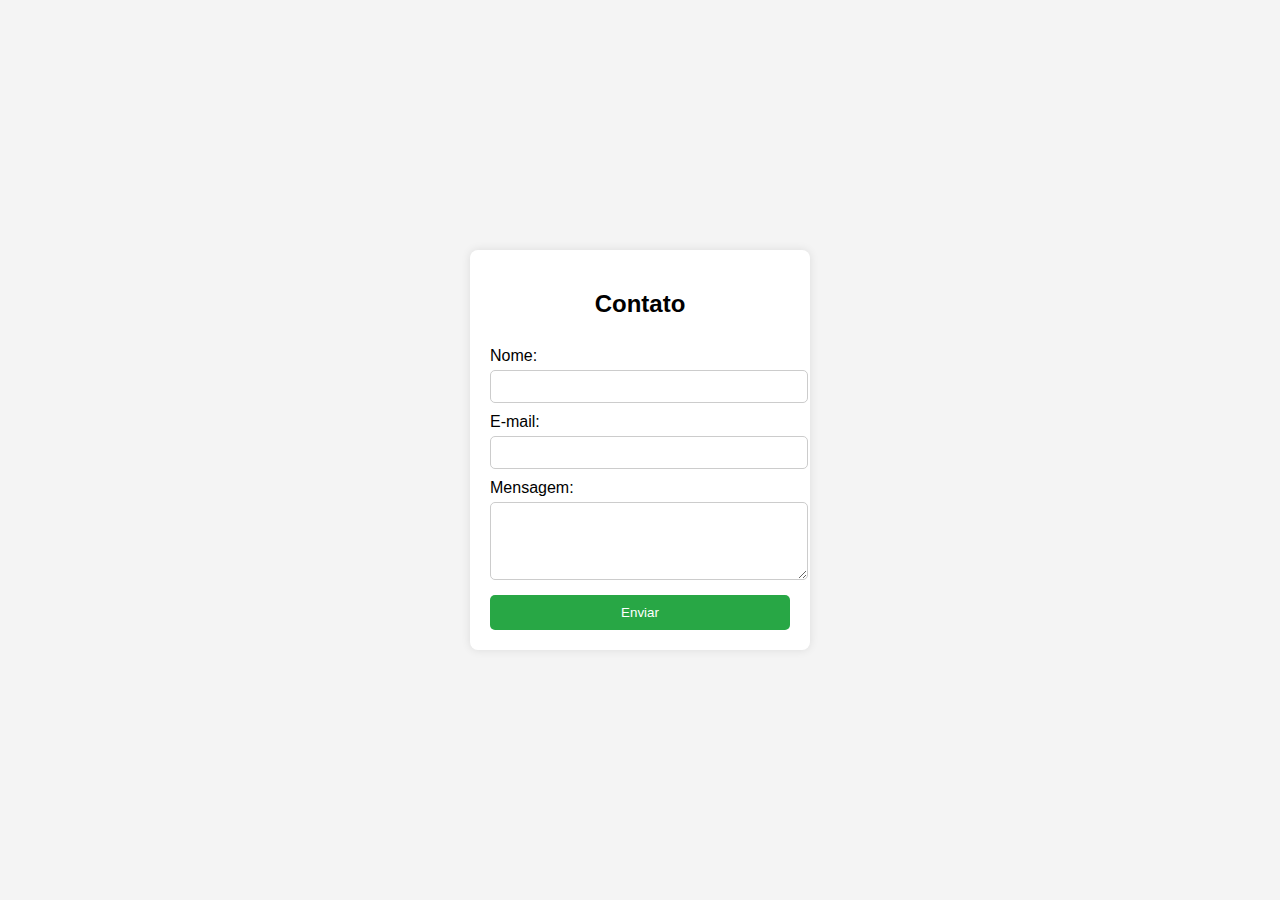
==== templates/index.html @ 713d9e19 "Estrutura básica adicionada" ====
<!DOCTYPE html>
<html lang="pt-BR">
<head>
    <meta charset="UTF-8">
    <meta name="viewport" content="width=device-width, initial-scale=1.0">
    <title>Formulário de Contato</title>
    <link rel="stylesheet" href="../static/style.css">
</head>
<body>
    <div class="container">
        <h2>Contato</h2>
        <form action="#" method="POST">
            <label for="nome">Nome:</label>
            <input type="text" id="nome" name="nome" required>

            <label for="email">E-mail:</label>
            <input type="email" id="email" name="email" required>

            <label for="mensagem">Mensagem:</label>
            <textarea id="mensagem" name="mensagem" rows="4" required></textarea>

            <button type="submit">Enviar</button>
        </form>
    </div>
</body>
</html>
---- static/style.css ----
body {
    font-family: Arial, sans-serif;
    background-color: #f4f4f4;
    display: flex;
    justify-content: center;
    align-items: center;
    height: 100vh;
    margin: 0;
}

.container {
    background: white;
    padding: 20px;
    border-radius: 8px;
    box-shadow: 0px 0px 10px rgba(0, 0, 0, 0.1);
    width: 300px;
}

h2 {
    text-align: center;
}

form {
    display: flex;
    flex-direction: column;
}

label {
    margin-top: 10px;
}

input, textarea {
    width: 100%;
    padding: 8px;
    margin-top: 5px;
    border: 1px solid #ccc;
    border-radius: 5px;
}

button {
    margin-top: 15px;
    padding: 10px;
    border: none;
    background-color: #28a745;
    color: white;
    border-radius: 5px;
    cursor: pointer;
}

button:hover {
    background-color: #218838;
}
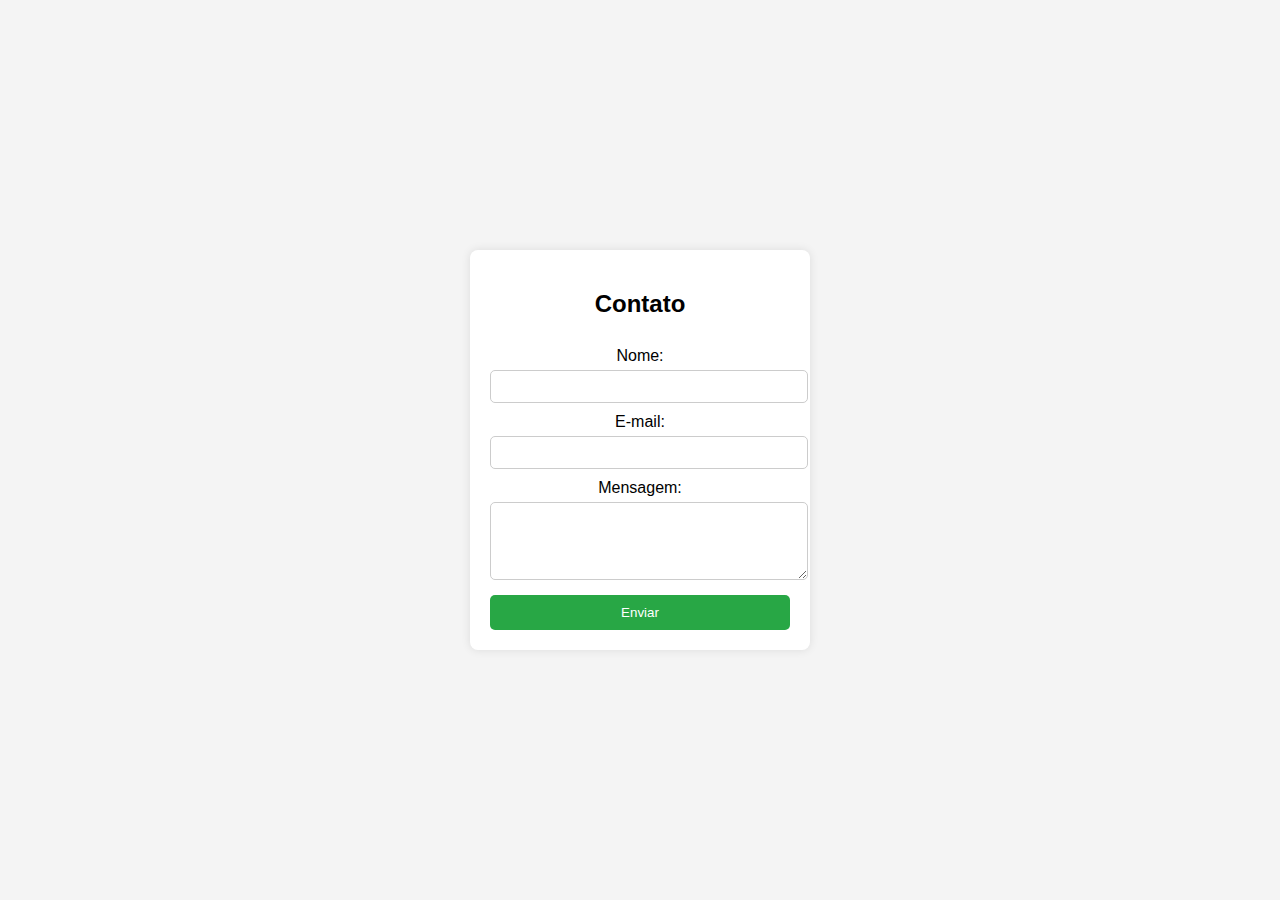
==== commit 5f68a9c0: "Tratamento de POST e GET adicionado na rota principal" ====
--- a/templates/index.html
+++ b/templates/index.html
@@ -9,7 +9,7 @@
 <body>
     <div class="container">
         <h2>Contato</h2>
-        <form action="#" method="POST">
+        <form action="/" method="POST">
             <label for="nome">Nome:</label>
             <input type="text" id="nome" name="nome" required>
 
--- a/static/style.css
+++ b/static/style.css
@@ -50,3 +50,25 @@
 button:hover {
     background-color: #218838;
 }
+.container {
+    text-align: center;
+}
+
+p {
+    font-size: 16px;
+    color: #333;
+}
+
+.btn {
+    display: inline-block;
+    margin-top: 15px;
+    padding: 10px 20px;
+    background-color: #007bff;
+    color: white;
+    text-decoration: none;
+    border-radius: 5px;
+}
+
+.btn:hover {
+    background-color: #0056b3;
+}
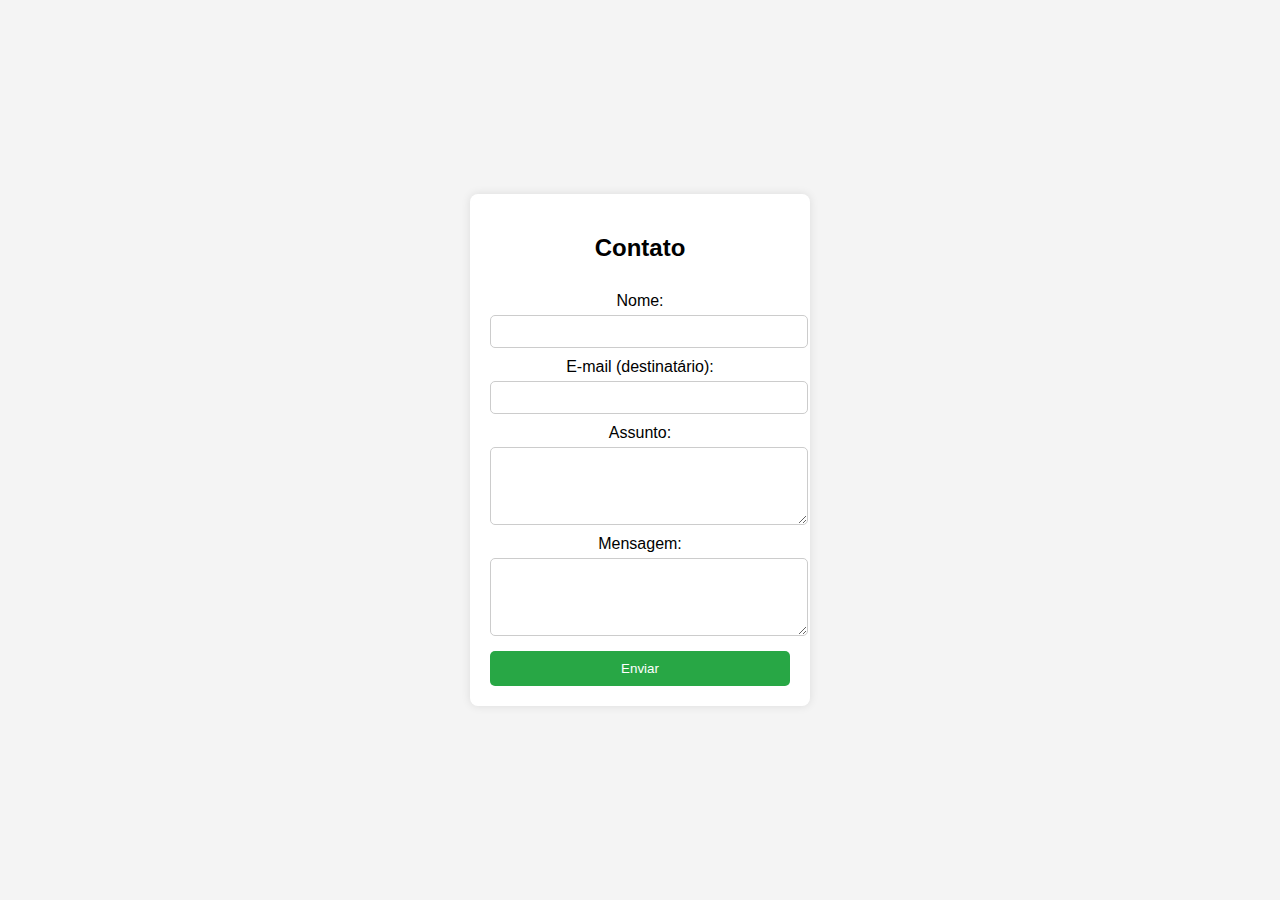
==== commit f6f1d8b8: "Adicionada a função de enviar email, trata erros, configurações adicionadas" ====
--- a/templates/index.html
+++ b/templates/index.html
@@ -3,7 +3,7 @@
 <head>
     <meta charset="UTF-8">
     <meta name="viewport" content="width=device-width, initial-scale=1.0">
-    <title>Formulário de Contato</title>
+    <title>Formulário de C</title>
     <link rel="stylesheet" href="../static/style.css">
 </head>
 <body>
@@ -13,8 +13,11 @@
             <label for="nome">Nome:</label>
             <input type="text" id="nome" name="nome" required>
 
-            <label for="email">E-mail:</label>
+            <label for="email">E-mail (destinatário):</label>
             <input type="email" id="email" name="email" required>
+
+            <label for="assunto">Assunto:</label>
+            <textarea id="assunto" name="assunto" rows="4" required></textarea>
 
             <label for="mensagem">Mensagem:</label>
             <textarea id="mensagem" name="mensagem" rows="4" required></textarea>
